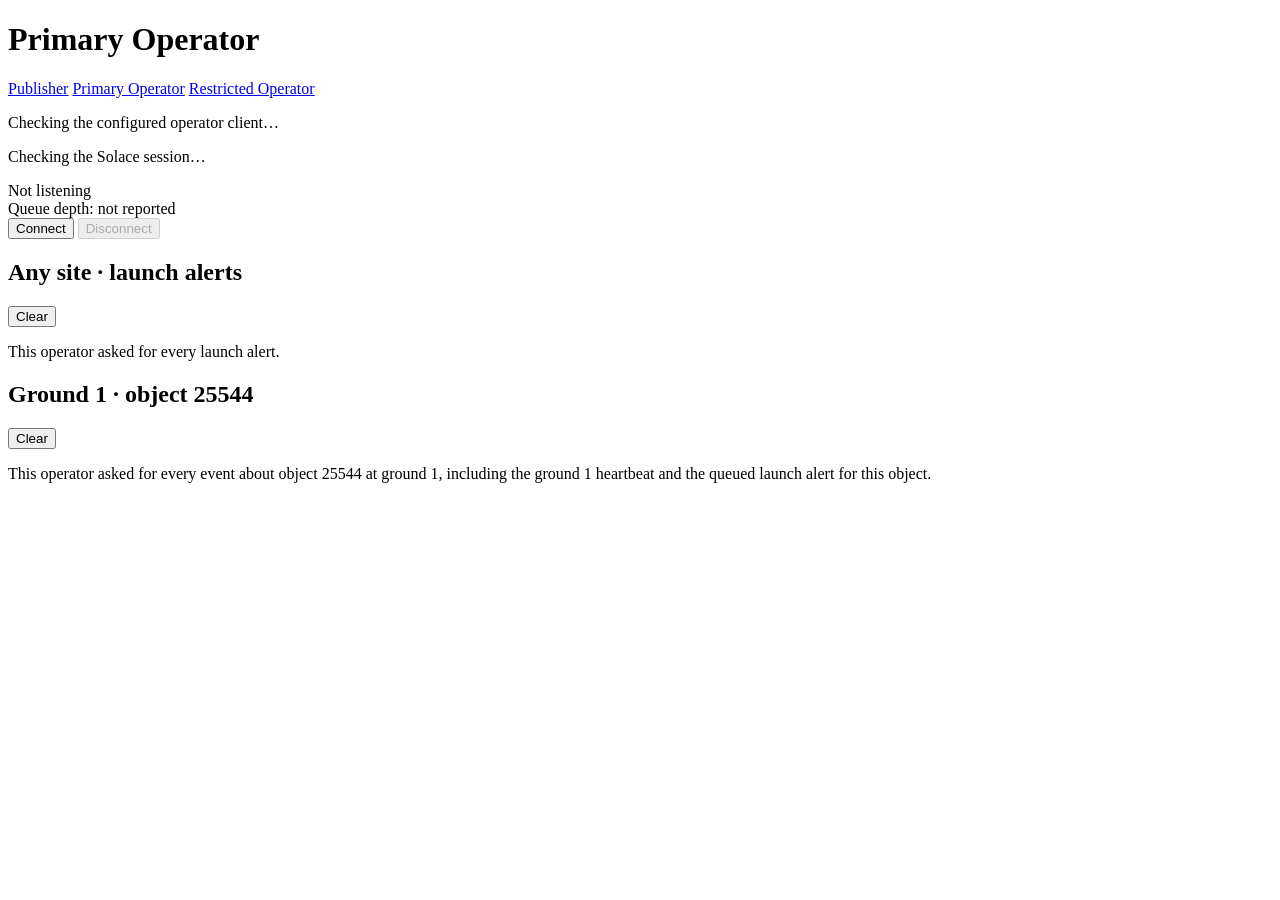
==== demo/web/operator.html @ 27a0ae67 "Solace federal demo: guided deployment, four demos, and presentation" ====
<!doctype html>
<html lang="en">
<head>
  <meta charset="utf-8">
  <meta name="viewport" content="width=device-width, initial-scale=1">
  <title>Primary Operator</title>
  <link rel="stylesheet" href="/app.css">
  <script src="/operator-status.js"></script>
</head>
<body>
  <header>
    <h1>Primary Operator</h1>
    <nav class="sitenav" aria-label="Demo pages">
      <a data-role="publisher" href="/publisher">Publisher</a>
      <a data-role="operators" href="/operator" aria-current="page">Primary Operator</a>
      <a data-role="operators" href="/restricted-operator">Restricted Operator</a>
    </nav>
    <p class="identity" id="identity">Checking the configured operator client…</p>
    <p class="badge" id="mode">Checking the Solace session…</p>
  </header>
  <main>
    <div class="status">
      <div>
        <div class="pill" id="listen">Not listening</div>
        <div class="error" id="listen-error"></div>
        <div class="refresh-note" id="refresh-note"></div>
        <div class="queue" id="queue">Queue depth: not reported</div>
      </div>
      <div class="row">
        <button type="button" id="connect" aria-disabled="false">Connect</button>
        <button class="warn" type="button" id="disconnect" disabled aria-disabled="true">Disconnect</button>
      </div>
    </div>
    <div class="columns">
      <section class="panel">
        <div class="card-head">
          <h2>Any site · launch alerts</h2>
          <button type="button" class="clear" data-clear="launch-any-site">Clear</button>
        </div>
        <p class="lead">This operator asked for every launch alert.</p>
        <div class="feed" id="launch-any-site"></div>
      </section>
      <section class="panel">
        <div class="card-head">
          <h2>Ground 1 · object 25544</h2>
          <button type="button" class="clear" data-clear="one-object-ground1-25544">Clear</button>
        </div>
        <p class="lead">This operator asked for every event about object 25544 at ground 1, including the ground 1 heartbeat and the queued launch alert for this object.</p>
        <div class="feed" id="one-object-ground1-25544"></div>
      </section>
    </div>
    <section class="panel" id="weather-panel" hidden>
      <h2>Weather</h2>
      <p class="lead" id="weather-note">Received with SMF. The publisher used MQTT.</p>
      <div class="feed" id="weather-ground1"></div>
    </section>
  </main>
  <script>
    const feeds = ["launch-any-site", "one-object-ground1-25544", "weather-ground1"];
    function ground1Object(topic) {
      const parts = String(topic || "").split("/").filter((part) => part);
      return parts.length >= 5 && parts[2] === "ground1" && parts[4] === "25544";
    }
    function shownOn(event) {
      if (event.feed === "broker-queue" || event.delivery === "queued") {
        return ground1Object(event.topic) ? "one-object-ground1-25544" : "";
      }
      return event.feed;
    }
    function deliveryTag(event) {
      return event.delivery === "queued" || event.feed === "broker-queue" ? "Queued" : "Direct";
    }
    function card(event, current) {
      const backlog = deliveryTag(event) === "Queued" && event.origin === "already-queued";
      const node = document.createElement("article");
      node.className = "card" + (current && !backlog ? "" : " history");
      node.dataset.alertId = event.alertId;
      const tag = document.createElement("div");
      tag.className = "tag";
      tag.textContent = deliveryTag(event);
      const title = document.createElement("h3");
      title.textContent = event.alertText || "Alert";
      const id = document.createElement("div");
      id.className = "id";
      id.textContent = event.alertId || "";
      const meta = document.createElement("div");
      meta.className = "meta";
      meta.textContent = event.topic || "";
      node.append(tag, title, id, meta);
      if (backlog || !current) {
        const earlier = document.createElement("div");
        earlier.className = "meta";
        earlier.textContent = backlog ? "Already on this console's queue" : "Earlier";
        node.appendChild(earlier);
      }
      return node;
    }
    function render(events) {
      feeds.forEach((feed) => {
        const host = document.getElementById(feed);
        const mine = events.filter((event) => shownOn(event) === feed);
        host.replaceChildren();
        if (!mine.length) {
          const empty = document.createElement("div");
          empty.className = "empty";
          empty.textContent = "No alert received from the broker.";
          host.appendChild(empty);
          return;
        }
        const newest = mine[mine.length - 1];
        host.appendChild(card(newest, true));
        const older = mine.slice(0, -1).reverse();
        older.forEach((event) => host.appendChild(card(event, false)));
      });
    }
    const poller = OperatorStatus.createPoller();
    let lastGood = null;
    let stateAbort = null;
    function applyButtonFlags(connectDisabled, disconnectDisabled) {
      const connect = document.getElementById("connect");
      const disconnect = document.getElementById("disconnect");
      connect.disabled = !!connectDisabled;
      disconnect.disabled = !!disconnectDisabled;
      connect.setAttribute("aria-disabled", connect.disabled ? "true" : "false");
      disconnect.setAttribute("aria-disabled", disconnect.disabled ? "true" : "false");
    }
    function setListenButtons(mode) {
      if (mode === "busy") {
        applyButtonFlags(true, true);
        return;
      }
      applyButtonFlags(false, true);
    }
    function applyState(state, extraNote) {
      lastGood = state;
      const listen = document.getElementById("listen");
      const client = state.primaryOperatorClient || "not configured";
      const broker = state.operatorBrokerLabel || "Solace broker";
      document.getElementById("identity").textContent = "Client " + client;
      let headline = "Not receiving. Configured target: " + broker;
      if (state.operatorConnected) headline = "Receiving from " + broker;
      else if (state.brokerConnected) headline = "Not receiving. The Solace session to " + broker + " is still up.";
      document.getElementById("mode").textContent = headline;
      document.getElementById("refresh-note").textContent = "";
      listen.className = "pill";
      if (state.operatorConnected) {
        listen.textContent = "Receiving";
      } else if (state.receiverFailed && state.brokerConnected) {
        listen.textContent = "Receiver stopped";
      } else {
        listen.textContent = "Not receiving";
      }
      const queue = document.getElementById("queue");
      if (!state.queueConfigured) {
        queue.textContent = "No queue is configured.";
      } else if (typeof state.queueDepth !== "number") {
        queue.textContent = "Queue count unavailable.";
      } else {
        queue.textContent = `Queue holding ${state.queueDepth}`;
      }
      const reason = extraNote || ((state.receiverFailed || !state.brokerConnected) ? (state.lastError || "") : "");
      document.getElementById("listen-error").textContent = reason;
      applyButtonFlags(state.connectDisabled, state.disconnectDisabled);
      const weather = document.getElementById("weather-panel");
      if (weather) weather.hidden = !(state.weatherEnabled || state.weatherProblem);
      const weatherNote = document.getElementById("weather-note");
      if (weatherNote && state.weatherTopic) {
        weatherNote.textContent = "SMF subscription for " + state.weatherTopic + ". The publisher used MQTT QoS 0.";
      }
      render(state.events || []);
    }
    function showUnverified(extraNote) {
      const copy = OperatorStatus.UNVERIFIED;
      document.getElementById("mode").textContent = copy.headline;
      document.getElementById("listen").className = "pill";
      document.getElementById("listen").textContent = copy.pill;
      document.getElementById("refresh-note").textContent = lastGood
        ? copy.note
        : "No Solace status has been received yet.";
      document.getElementById("queue").textContent = copy.queue;
      document.getElementById("listen-error").textContent = extraNote || "";
      if (!poller.isListenBusy()) applyButtonFlags(false, true);
    }
    async function refresh(extraNote) {
      const ticket = poller.startRefresh();
      if (!ticket) return;
      const controller = new AbortController();
      stateAbort = controller;
      const timer = setTimeout(() => controller.abort(), poller.timeoutMs);
      let state = null;
      let ok = false;
      try {
        const response = await fetch("/api/state", { signal: controller.signal });
        if (!response.ok) throw new Error("status");
        state = await response.json();
        ok = true;
      } catch (err) {
        ok = false;
      } finally {
        clearTimeout(timer);
        if (stateAbort === controller) stateAbort = null;
      }
      const outcome = poller.finishRefresh(ticket, ok);
      if (outcome === "apply") applyState(state, extraNote);
      else if (outcome === "unverified") showUnverified(extraNote);
    }
    async function listen(action) {
      const button = document.getElementById(action === "connect" ? "connect" : "disconnect");
      if (poller.isListenBusy() || button.disabled) return;
      poller.beginListen();
      if (stateAbort) stateAbort.abort();
      setListenButtons("busy");
      let extra = "";
      try {
        const response = await fetch("/api/listen", {
          method: "POST",
          headers: { "Content-Type": "application/json" },
          body: JSON.stringify({ action })
        });
        if (!response.ok) {
          extra = "Server returned " + response.status + ".";
        } else {
          const body = await response.json();
          if (body && body.ok === false) {
            extra = body.customerText || "The broker did not confirm that change.";
          }
        }
      } catch (err) {
        extra = action === "connect"
          ? "Connect was not confirmed. This page is not showing the console as receiving."
          : "Disconnect was not confirmed. This page is not showing the console as receiving.";
      } finally {
        poller.endListen();
      }
      await refresh(extra);
    }
    async function clearCard(feed) {
      let extra = "";
      try {
        const response = await fetch("/api/clear", {
          method: "POST",
          headers: { "Content-Type": "application/json" },
          body: JSON.stringify({ feed })
        });
        if (!response.ok) extra = "Server returned " + response.status + ".";
      } catch (err) {
        extra = "The entries are still on this card.";
      }
      await refresh(extra);
    }
    document.getElementById("connect").addEventListener("click", () => listen("connect"));
    document.getElementById("disconnect").addEventListener("click", () => listen("disconnect"));
    document.querySelectorAll("button.clear").forEach((button) => {
      button.addEventListener("click", () => clearCard(button.dataset.clear));
    });
    refresh();
    setInterval(refresh, OperatorStatus.INTERVAL_MS);
  </script>
</body>
</html>
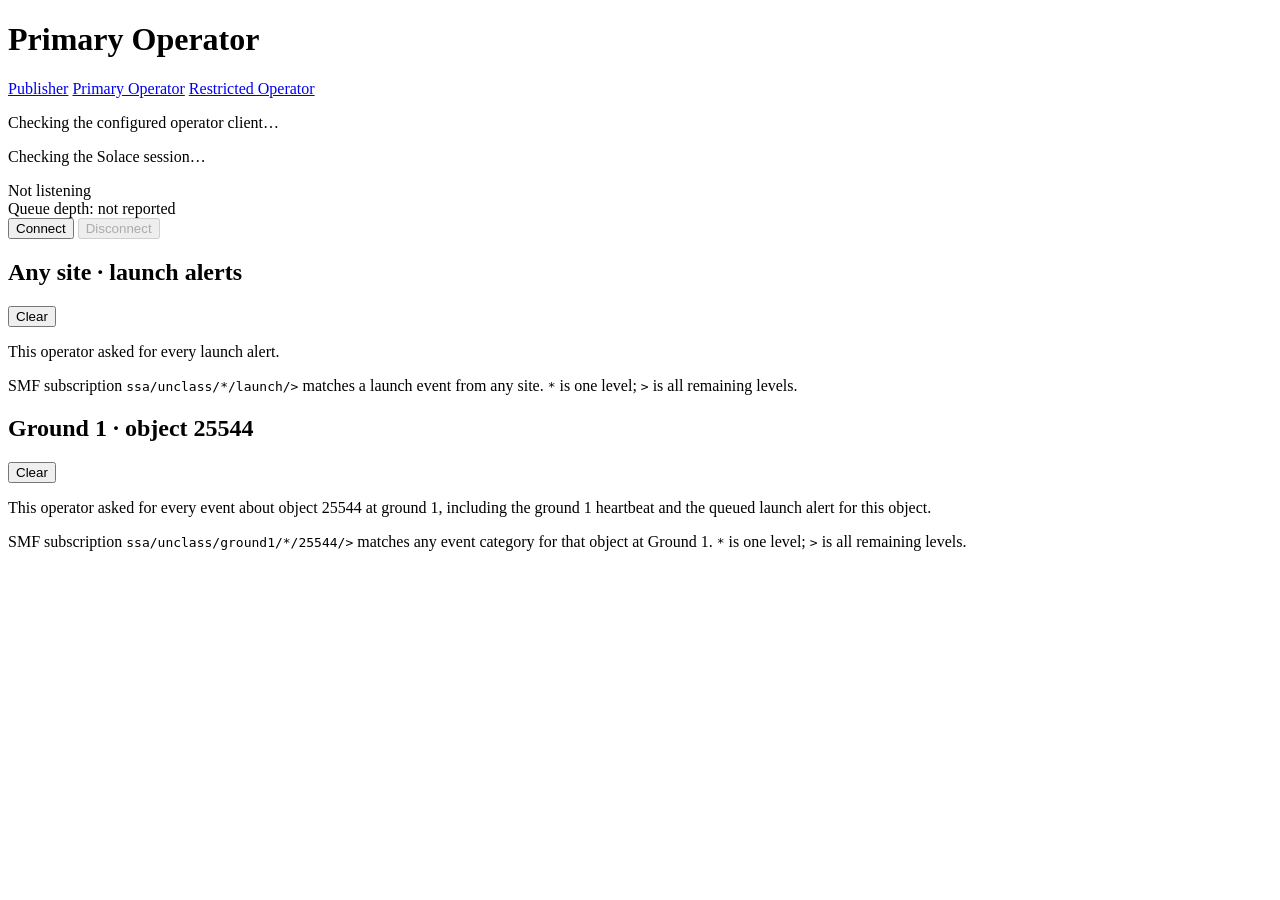
==== commit c7b94b00: "Add two-broker path diagrams and operator subscription topics. Show a compact path strip on each dem" ====
--- a/demo/web/operator.html
+++ b/demo/web/operator.html
@@ -15,6 +15,19 @@
       <a data-role="operators" href="/operator" aria-current="page">Primary Operator</a>
       <a data-role="operators" href="/restricted-operator">Restricted Operator</a>
     </nav>
+    <figure class="path-strip" id="path-strip" hidden aria-label="Primary Operator path">
+      <div class="path-flow">
+        <div class="path-node">Publisher</div>
+        <div class="path-edge"><span class="path-arrow" aria-hidden="true">→</span></div>
+        <div class="path-node">Solace Cloud broker</div>
+        <div class="path-edge"><span class="path-arrow" aria-hidden="true">→</span></div>
+        <div class="path-node">Static bridge</div>
+        <div class="path-edge"><span class="path-arrow" aria-hidden="true">→</span></div>
+        <div class="path-node">Local Solace broker</div>
+        <div class="path-edge"><span class="path-arrow" aria-hidden="true">→</span></div>
+        <div class="path-node">Primary Operator</div>
+      </div>
+    </figure>
     <p class="identity" id="identity">Checking the configured operator client…</p>
     <p class="badge" id="mode">Checking the Solace session…</p>
   </header>
@@ -38,6 +51,7 @@
           <button type="button" class="clear" data-clear="launch-any-site">Clear</button>
         </div>
         <p class="lead">This operator asked for every launch alert.</p>
+        <p class="lead">SMF subscription <code class="topic">ssa/unclass/*/launch/&gt;</code> matches a launch event from any site. <code class="topic">*</code> is one level; <code class="topic">&gt;</code> is all remaining levels.</p>
         <div class="feed" id="launch-any-site"></div>
       </section>
       <section class="panel">
@@ -46,12 +60,17 @@
           <button type="button" class="clear" data-clear="one-object-ground1-25544">Clear</button>
         </div>
         <p class="lead">This operator asked for every event about object 25544 at ground 1, including the ground 1 heartbeat and the queued launch alert for this object.</p>
+        <p class="lead">SMF subscription <code class="topic">ssa/unclass/ground1/*/25544/&gt;</code> matches any event category for that object at Ground 1. <code class="topic">*</code> is one level; <code class="topic">&gt;</code> is all remaining levels.</p>
         <div class="feed" id="one-object-ground1-25544"></div>
       </section>
     </div>
     <section class="panel" id="weather-panel" hidden>
-      <h2>Weather</h2>
-      <p class="lead" id="weather-note">Received with SMF. The publisher used MQTT.</p>
+      <div class="card-head">
+        <h2>Weather</h2>
+        <button type="button" class="clear" data-clear="weather-ground1">Clear</button>
+      </div>
+      <p class="lead" id="weather-note">SMF subscription <code class="topic">ssa/unclass/ground1/weather/&gt;</code> matches any Ground 1 weather station and reading. <code class="topic">&gt;</code> is all remaining levels.</p>
+      <p class="lead" id="weather-publish-topic"></p>
       <div class="feed" id="weather-ground1"></div>
     </section>
   </main>
@@ -133,6 +152,9 @@
     }
     function applyState(state, extraNote) {
       lastGood = state;
+
+        const strip = document.getElementById("path-strip");
+        if (strip) strip.hidden = state.mode !== "split-client";
       const listen = document.getElementById("listen");
       const client = state.primaryOperatorClient || "not configured";
       const broker = state.operatorBrokerLabel || "Solace broker";
@@ -165,7 +187,8 @@
       if (weather) weather.hidden = !(state.weatherEnabled || state.weatherProblem);
       const weatherNote = document.getElementById("weather-note");
       if (weatherNote && state.weatherTopic) {
-        weatherNote.textContent = "SMF subscription for " + state.weatherTopic + ". The publisher used MQTT QoS 0.";
+        const pub = document.getElementById("weather-publish-topic");
+        if (pub) pub.textContent = "The publisher sent MQTT QoS 0 on " + state.weatherTopic + ".";
       }
       render(state.events || []);
     }
